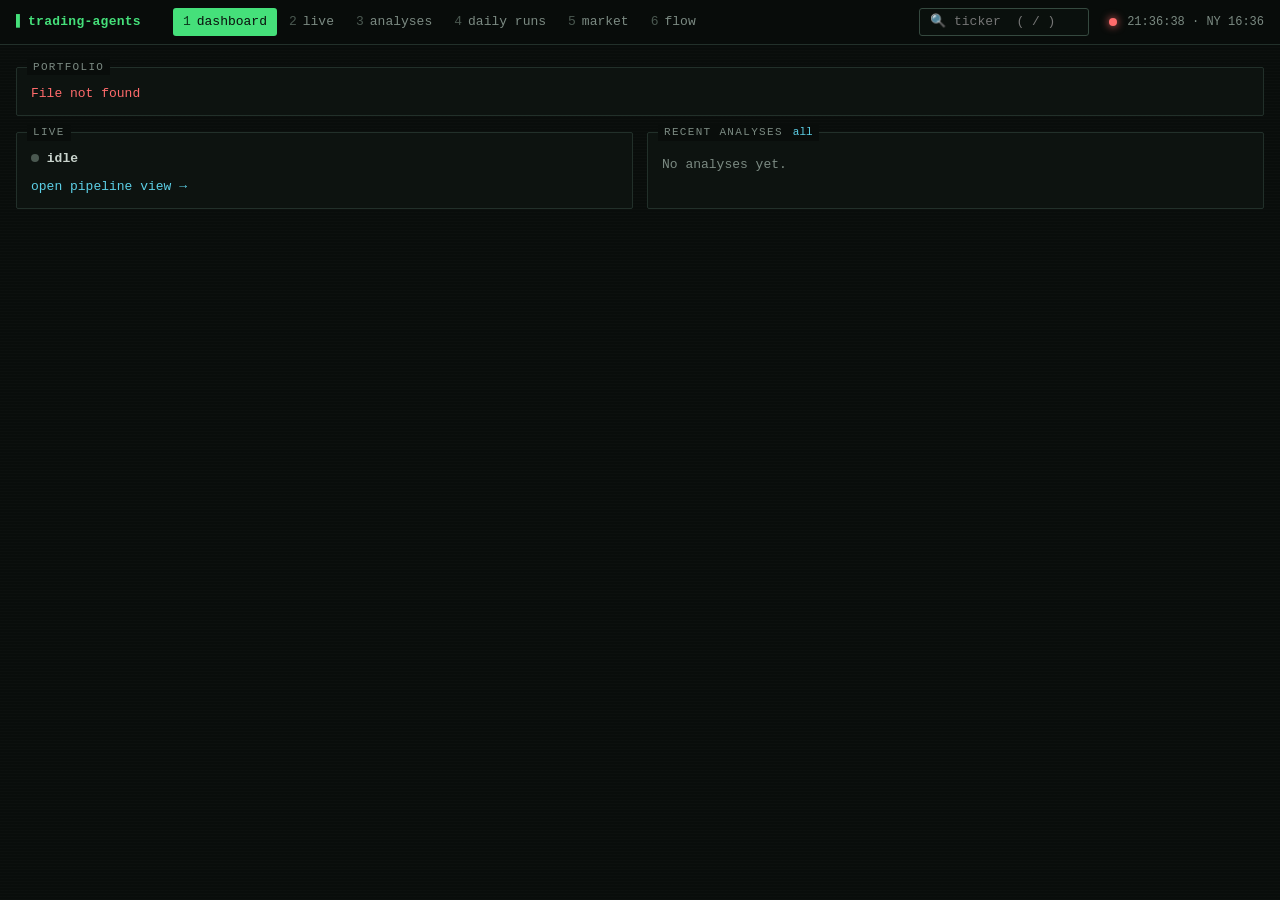
==== core/web/index.html @ e9c24a6c "Web UI, job queue, simulated account, admin page, CI/CD and server deployment - terminal-style web U" ====
<!doctype html>
<html lang="en">
<head>
  <meta charset="utf-8">
  <meta name="viewport" content="width=device-width, initial-scale=1">
  <title>trading-agents</title>
  <link rel="icon" href="data:image/svg+xml,%3Csvg xmlns='http://www.w3.org/2000/svg' viewBox='0 0 32 32'%3E%3Crect width='32' height='32' rx='6' fill='%230a0f0c'/%3E%3Cpath d='M6 22l7-7 5 4 8-10' fill='none' stroke='%2345e07a' stroke-width='3' stroke-linecap='round' stroke-linejoin='round'/%3E%3C/svg%3E">
  <link rel="stylesheet" href="style.css">
</head>
<body>
  <header id="top">
    <div class="brand"><span class="glyph">▌</span>trading-agents<span class="sub" id="modelTag"></span></div>
    <nav id="tabs"></nav>
    <form id="searchForm" autocomplete="off">
      <input id="search" list="tickerList" spellcheck="false" autocapitalize="characters" maxlength="8" placeholder="🔍 ticker  ( / )" aria-label="Search a ticker">
      <datalist id="tickerList"></datalist>
    </form>
    <div class="status"><span id="llmDot" class="dot" title="backend"></span><span id="clock"></span></div>
  </header>

  <main id="view"></main>

  <script src="charts.js"></script>
  <script src="flow.js"></script>
  <script src="app.js"></script>
</body>
</html>
---- core/web/style.css ----
:root {
  color-scheme: dark;
  --bg: #090d0b;
  --panel: #0d1310;
  --line: #22302a;
  --line-hi: #35493f;
  --fg: #c8d3cc;
  --dim: #7b8a82;
  --faint: #4a5850;
  --green: #45e07a;
  --amber: #ffb84d;
  --red: #ff6b6b;
  --cyan: #5ccfe6;
  --magenta: #d291ff;
  --blue: #6aa7ff;
  --mono: ui-monospace, "SF Mono", "JetBrains Mono", Menlo, Consolas, "Liberation Mono", monospace;
}
* { box-sizing: border-box; }
html { background: var(--bg); }
body {
  margin: 0; background: var(--bg); color: var(--fg); font: 13px/1.5 var(--mono);
  min-height: 100vh; display: flex; flex-direction: column;
  background-image: repeating-linear-gradient(0deg, rgba(255,255,255,0.012) 0 1px, transparent 1px 3px);
}
a { color: var(--cyan); text-decoration: none; cursor: pointer; }
a:hover { text-decoration: underline; }
::selection { background: #1d4a31; }
::-webkit-scrollbar { width: 10px; height: 10px; }
::-webkit-scrollbar-thumb { background: var(--line-hi); border-radius: 5px; }
::-webkit-scrollbar-track { background: transparent; }

/* header */
#top {
  position: sticky; top: 0; z-index: 10; display: flex; align-items: center; gap: 20px;
  padding: 8px 16px; background: rgba(9,13,11,0.94); backdrop-filter: blur(6px); border-bottom: 1px solid var(--line);
}
.brand { font-weight: 700; color: var(--green); white-space: nowrap; letter-spacing: .02em; }
.brand .glyph { margin-right: 4px; animation: blink 1.1s steps(1) infinite; }
.brand .sub { color: var(--dim); font-weight: 400; margin-left: 12px; font-size: 12px; }
nav { display: flex; gap: 2px; overflow-x: auto; flex: 1; min-width: 0; }
nav button {
  background: none; border: 0; color: var(--dim); font: inherit; padding: 4px 10px; cursor: pointer; white-space: nowrap; border-radius: 3px;
}
nav button b { color: var(--faint); font-weight: 400; margin-right: 6px; }
nav button:hover { color: var(--fg); background: #121a16; }
nav button.on { color: var(--bg); background: var(--green); }
nav button.on b { color: #0b3a1d; }
.status { display: flex; align-items: center; gap: 10px; color: var(--dim); white-space: nowrap; font-size: 12px; }
.dot { width: 8px; height: 8px; border-radius: 50%; background: var(--faint); display: inline-block; }
.dot.ok { background: var(--green); box-shadow: 0 0 8px var(--green); }
.dot.bad { background: var(--red); box-shadow: 0 0 8px var(--red); }
.dot.busy { background: var(--amber); box-shadow: 0 0 8px var(--amber); animation: pulse 1.2s ease-in-out infinite; }

/* layout */
main { flex: 1; padding: 6px 16px 24px; max-width: 1500px; width: 100%; margin: 0 auto; }
.grid { display: grid; gap: 0 14px; }
.g2 { grid-template-columns: 3fr 2fr; }
.g2e { grid-template-columns: 1fr 1fr; }
.g-runs { grid-template-columns: minmax(260px, 340px) 1fr; align-items: start; }
@media (max-width: 900px) {
  .g2, .g2e, .g-runs { grid-template-columns: 1fr; }
  #top { flex-wrap: wrap; gap: 8px; }
  .brand .sub { display: none; }
  nav { order: 3; flex-basis: 100%; }
  main { padding: 6px 10px 24px; }
}
.panel { position: relative; border: 1px solid var(--line); background: var(--panel); padding: 16px 14px 12px; margin-top: 16px; border-radius: 2px; min-width: 0; }
.panel > h2 {
  position: absolute; top: -9px; left: 10px; margin: 0; padding: 0 6px; background: var(--bg);
  font-size: 11px; font-weight: 500; text-transform: uppercase; letter-spacing: .12em; color: var(--dim);
}
.panel > h2 .r { color: var(--faint); margin-left: 10px; text-transform: none; letter-spacing: 0; }
.panel.hot { border-color: #2c5a3f; }

/* stat tiles */
.stats { display: grid; grid-template-columns: repeat(auto-fit, minmax(150px, 1fr)); gap: 14px; margin-top: 16px; }
.stat { border: 1px solid var(--line); background: var(--panel); padding: 8px 12px; border-radius: 2px; }
.stat .k { color: var(--dim); font-size: 11px; text-transform: uppercase; letter-spacing: .1em; }
.stat .v { font-size: 20px; font-weight: 600; margin-top: 2px; font-variant-numeric: tabular-nums; }
.stat .s { color: var(--dim); font-size: 12px; font-variant-numeric: tabular-nums; }

/* colours */
.g { color: var(--green); } .r { color: var(--red); } .a { color: var(--amber); } .c { color: var(--cyan); }
.m { color: var(--magenta); } .b { color: var(--blue); } .d { color: var(--dim); } .f { color: var(--faint); }
.pill { display: inline-block; padding: 0 8px; border: 1px solid currentColor; border-radius: 3px; font-size: 12px; font-weight: 600; line-height: 1.6; }
.pill.fill { color: var(--bg); border-color: transparent; }
.pill.fill.g { background: var(--green); color: var(--bg); } .pill.fill.r { background: var(--red); color: var(--bg); } .pill.fill.a { background: var(--amber); color: var(--bg); }
.pill.fill.d { background: var(--faint); color: var(--bg); }

/* tables */
table { width: 100%; border-collapse: collapse; font-variant-numeric: tabular-nums; }
th { text-align: left; font-weight: 500; color: var(--dim); font-size: 11px; text-transform: uppercase; letter-spacing: .08em; padding: 2px 10px 6px 0; border-bottom: 1px dashed var(--line-hi); }
td { padding: 4px 10px 4px 0; border-bottom: 1px dotted var(--line); vertical-align: top; }
tr:last-child td { border-bottom: 0; }
td.n, th.n { text-align: right; padding-right: 0; padding-left: 10px; }
.table-wrap { overflow-x: auto; }
tr.click { cursor: pointer; }
tr.click:hover td { background: #101a15; }
tr.sel td { background: #12251b; }

/* bars */
.bar { display: flex; align-items: center; gap: 10px; margin: 3px 0; }
.bar .lbl { width: 62px; flex: none; }
.bar .track { flex: 1; height: 10px; background: #141d18; border-radius: 1px; overflow: hidden; }
.bar .fill { height: 100%; background: var(--green); }
.bar .val { width: 150px; white-space: nowrap; text-align: right; flex: none; color: var(--dim); font-variant-numeric: tabular-nums; }
.progress { font-size: 14px; letter-spacing: 0; white-space: pre; }

/* pipeline */
.stage { border-left: 2px solid var(--line); padding: 2px 0 2px 14px; margin-left: 6px; }
.stage.done { border-color: #2c5a3f; } .stage.running { border-color: var(--amber); }
.stage summary { cursor: pointer; list-style: none; display: flex; gap: 10px; align-items: baseline; padding: 3px 0; }
.stage summary::-webkit-details-marker { display: none; }
.stage .ico { width: 14px; flex: none; text-align: center; }
.stage .nm { flex: 1; }
.stage .sec { color: var(--dim); font-variant-numeric: tabular-nums; }
.stage .out { white-space: pre-wrap; word-break: break-word; color: var(--fg); background: #0a100d; border: 1px solid var(--line); padding: 8px 10px; margin: 4px 0 8px; max-height: 340px; overflow: auto; }
.stage.pending summary { color: var(--faint); cursor: default; }
.spin { display: inline-block; animation: spin 1s steps(4) infinite; color: var(--amber); }
.log { max-height: 260px; overflow: auto; font-size: 12px; color: var(--dim); }
.log div { white-space: pre-wrap; word-break: break-word; }
.log .t { color: var(--faint); margin-right: 8px; }

/* misc */
.chips { display: flex; flex-wrap: wrap; gap: 6px; }
.chip { background: #111a15; border: 1px solid var(--line); color: var(--fg); font: inherit; padding: 1px 9px; cursor: pointer; border-radius: 3px; }
.chip:hover { border-color: var(--green); color: var(--green); }
.chip.on { background: var(--green); color: var(--bg); border-color: var(--green); }
.kv { display: grid; grid-template-columns: minmax(120px, auto) 1fr; gap: 1px 16px; }
.kv .k { color: var(--dim); } .kv .v { text-align: right; font-variant-numeric: tabular-nums; word-break: break-word; }
.prose { white-space: pre-wrap; word-break: break-word; }
.empty { color: var(--dim); padding: 6px 0; }
.news li { margin: 0 0 6px; list-style: none; }
ul.news { padding: 0; margin: 0; }
.tt { position: absolute; pointer-events: none; background: #060a08; border: 1px solid var(--line-hi); padding: 4px 8px; font-size: 12px; white-space: nowrap; z-index: 5; }
.chart { position: relative; }
.chart svg { display: block; width: 100%; overflow: visible; }
.legend { display: flex; gap: 14px; flex-wrap: wrap; color: var(--dim); font-size: 12px; margin-bottom: 4px; }
.legend i { display: inline-block; width: 12px; height: 2px; vertical-align: middle; margin-right: 5px; }
.split { display: flex; justify-content: space-between; gap: 12px; flex-wrap: wrap; align-items: baseline; }
.big { font-size: 26px; font-weight: 700; line-height: 1.1; }
.tabs2 { display: flex; gap: 4px; flex-wrap: wrap; margin-bottom: 10px; }

/* command line */
footer { position: sticky; bottom: 0; background: rgba(9,13,11,0.96); border-top: 1px solid var(--line); padding: 6px 16px 8px; backdrop-filter: blur(6px); z-index: 10; }
#cmdout { min-height: 0; color: var(--dim); white-space: pre-wrap; font-size: 12px; max-height: 120px; overflow: auto; }
#cmdout .err { color: var(--red); } #cmdout .ok { color: var(--green); }
#cmd { display: flex; align-items: center; gap: 10px; }
.prompt { color: var(--green); font-weight: 700; }
#cmdline { flex: 1; background: none; border: 0; outline: 0; color: var(--fg); font: inherit; caret-color: var(--green); padding: 4px 0; }
#cmdline::placeholder { color: var(--faint); }

@keyframes blink { 50% { opacity: 0; } }
@keyframes pulse { 50% { opacity: .35; } }
@keyframes spin { to { transform: rotate(360deg); } }
@media (prefers-reduced-motion: reduce) { .brand .glyph, .dot.busy, .spin { animation: none; } }

/* flow page */
svg.flow { width: 100%; height: auto; display: block; }
.fl-band { fill: #7b8a82; font-size: 11px; letter-spacing: .12em; font-family: inherit; }
.fl-box { fill: none; stroke: #22302a; stroke-dasharray: 4 5; }
.fl-node { cursor: pointer; outline: none; }
.fl-node rect { fill: #0d1310; stroke: var(--c); stroke-width: 1.2; opacity: .95; transition: fill .15s, stroke-width .15s; }
.fl-node:hover rect, .fl-node:focus rect { fill: #14201a; stroke-width: 2; }
.fl-node.sel rect { fill: #17271f; stroke-width: 2.6; }
.fl-node.run rect { animation: pulse 1.2s ease-in-out infinite; stroke-width: 3; }
.fl-t { fill: #c8d3cc; font-size: 12.5px; font-weight: 600; font-family: inherit; pointer-events: none; }
.fl-s { fill: #7b8a82; font-size: 10.5px; font-family: inherit; pointer-events: none; }
.fl-edge path { stroke: #35493f; stroke-width: 1.4; transition: stroke .15s; }
.fl-edge.hot path { stroke: #45e07a; stroke-width: 2.2; }
.fl-edge-lab { fill: #7b8a82; font-size: 10.5px; font-family: inherit; }

/* search + queue form */
#searchForm input { width: 130px; }
#searchForm input, .qform input {
  background: #0a100d; border: 1px solid var(--line-hi); color: var(--fg); font: inherit; padding: 3px 10px; border-radius: 3px; outline: none; width: 170px;
}
#searchForm input:focus, .qform input:focus { border-color: var(--green); }
.qform { display: flex; gap: 8px; flex-wrap: wrap; align-items: center; margin-bottom: 10px; }
.qform input { text-transform: uppercase; width: 140px; }
.btn { background: #123222; border: 1px solid #2c5a3f; color: var(--green); font: inherit; padding: 3px 14px; border-radius: 3px; cursor: pointer; }
.btn:hover { background: #17402b; }
.btn.warn { background: #3a1a1a; border-color: #6b3a3a; color: var(--red); }
.btn.warn:hover { background: #4a2020; }
.btn[disabled] { opacity: .5; cursor: wait; }
.msg { white-space: pre-wrap; margin: 6px 0; } .msg.err { color: var(--red); } .msg.ok { color: var(--green); }
.qrow { display: flex; gap: 12px; align-items: baseline; padding: 3px 0; border-bottom: 1px dotted var(--line); }
.qrow .pos { width: 34px; color: var(--dim); } .qrow .lbl { flex: 1; } .qrow .eta { color: var(--dim); }
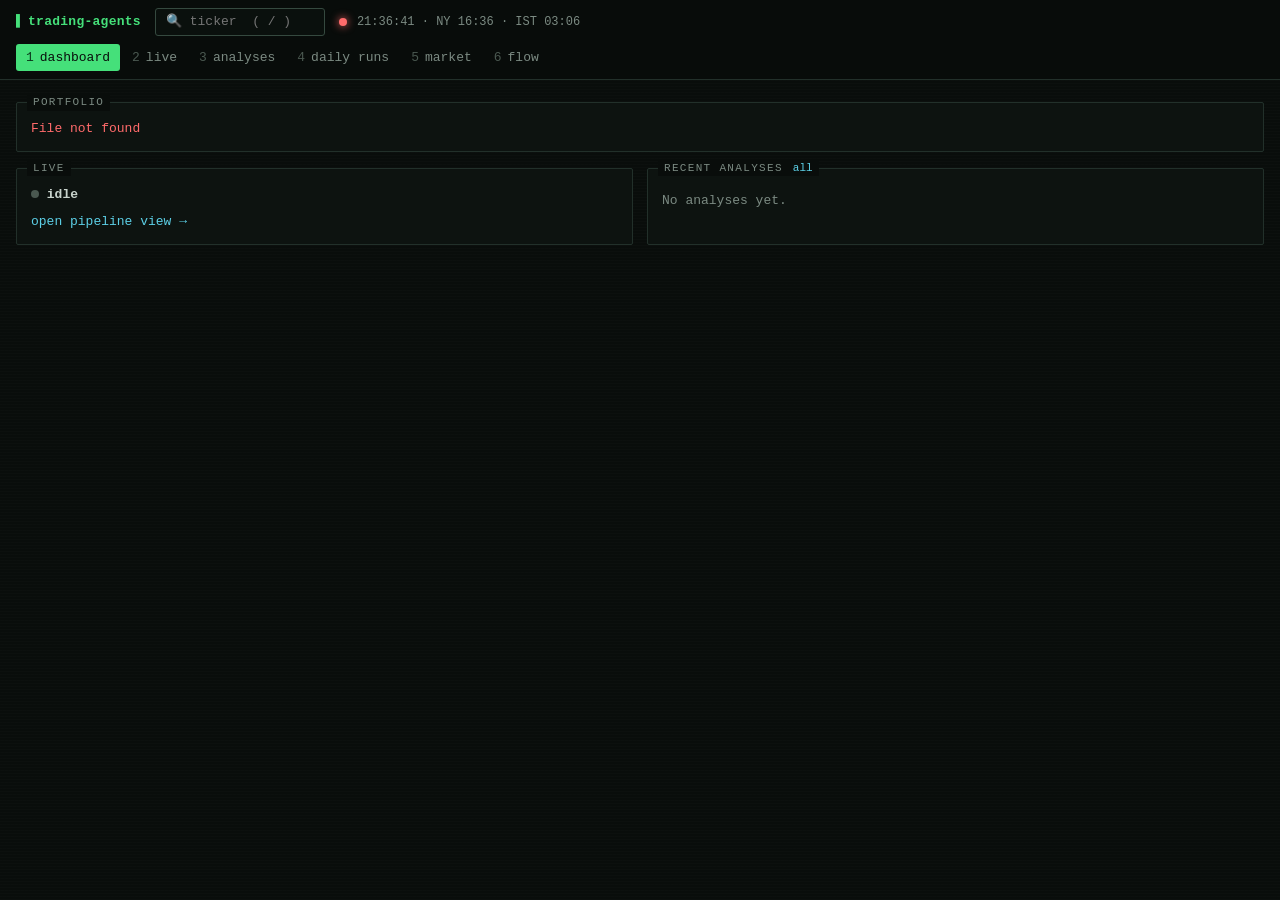
==== commit 8ac05542: "Add short selling, analyst-based screening and a separate India portfolio - Shorting: short/cover or" ====
--- a/core/web/index.html
+++ b/core/web/index.html
@@ -11,8 +11,9 @@
   <header id="top">
     <div class="brand"><span class="glyph">▌</span>trading-agents<span class="sub" id="modelTag"></span></div>
     <nav id="tabs"></nav>
+    <div class="mkt" id="mktSwitch" role="group" aria-label="Market" hidden></div>
     <form id="searchForm" autocomplete="off">
-      <input id="search" list="tickerList" spellcheck="false" autocapitalize="characters" maxlength="8" placeholder="🔍 ticker  ( / )" aria-label="Search a ticker">
+      <input id="search" list="tickerList" spellcheck="false" autocapitalize="characters" maxlength="20" placeholder="🔍 ticker  ( / )" aria-label="Search a ticker">
       <datalist id="tickerList"></datalist>
     </form>
     <div class="status"><span id="llmDot" class="dot" title="backend"></span><span id="clock"></span></div>
--- a/core/web/style.css
+++ b/core/web/style.css
@@ -45,6 +45,15 @@
 nav button:hover { color: var(--fg); background: #121a16; }
 nav button.on { color: var(--bg); background: var(--green); }
 nav button.on b { color: #0b3a1d; }
+.mkt { display: flex; gap: 4px; }
+.mkt[hidden] { display: none; }
+.mkt button {
+  background: none; border: 1px solid var(--line); color: var(--dim); font: inherit; padding: 3px 9px; cursor: pointer; white-space: nowrap; border-radius: 3px;
+}
+.mkt button .flag { font-size: 15px; margin-right: 2px; }
+.mkt button:hover { color: var(--fg); border-color: var(--faint); }
+.mkt button.on { color: var(--green); border-color: var(--green); background: #101c15; }
+.mkhead { margin-top: 12px; }
 .status { display: flex; align-items: center; gap: 10px; color: var(--dim); white-space: nowrap; font-size: 12px; }
 .dot { width: 8px; height: 8px; border-radius: 50%; background: var(--faint); display: inline-block; }
 .dot.ok { background: var(--green); box-shadow: 0 0 8px var(--green); }
@@ -57,11 +66,19 @@
 .g2 { grid-template-columns: 3fr 2fr; }
 .g2e { grid-template-columns: 1fr 1fr; }
 .g-runs { grid-template-columns: minmax(260px, 340px) 1fr; align-items: start; }
+/* the header is crowded (brand, tabs, market switch, search, two clocks): the tabs drop to a second row below 1280px */
+@media (max-width: 1280px) {
+  #top { flex-wrap: wrap; gap: 8px 14px; }
+  .brand .sub { display: none; }
+  nav { order: 3; flex-basis: 100%; }
+  .mkt { margin-left: auto; }
+}
 @media (max-width: 900px) {
   .g2, .g2e, .g-runs { grid-template-columns: 1fr; }
   #top { flex-wrap: wrap; gap: 8px; }
   .brand .sub { display: none; }
   nav { order: 3; flex-basis: 100%; }
+  .mkt { margin-left: auto; }
   main { padding: 6px 10px 24px; }
 }
 .panel { position: relative; border: 1px solid var(--line); background: var(--panel); padding: 16px 14px 12px; margin-top: 16px; border-radius: 2px; min-width: 0; }
@@ -76,7 +93,8 @@
 .stats { display: grid; grid-template-columns: repeat(auto-fit, minmax(150px, 1fr)); gap: 14px; margin-top: 16px; }
 .stat { border: 1px solid var(--line); background: var(--panel); padding: 8px 12px; border-radius: 2px; }
 .stat .k { color: var(--dim); font-size: 11px; text-transform: uppercase; letter-spacing: .1em; }
-.stat .v { font-size: 20px; font-weight: 600; margin-top: 2px; font-variant-numeric: tabular-nums; }
+.stat .v { font-size: 20px; font-weight: 600; margin-top: 2px; font-variant-numeric: tabular-nums; overflow-wrap: anywhere; }
+.stat .v.sm { font-size: 16px; }  /* ₹1,00,00,000.00 does not fit a tile at full size */
 .stat .s { color: var(--dim); font-size: 12px; font-variant-numeric: tabular-nums; }
 
 /* colours */
@@ -186,3 +204,5 @@
 .msg { white-space: pre-wrap; margin: 6px 0; } .msg.err { color: var(--red); } .msg.ok { color: var(--green); }
 .qrow { display: flex; gap: 12px; align-items: baseline; padding: 3px 0; border-bottom: 1px dotted var(--line); }
 .qrow .pos { width: 34px; color: var(--dim); } .qrow .lbl { flex: 1; } .qrow .eta { color: var(--dim); }
+
+.qform input:disabled, .chip:disabled, .btn:disabled { opacity: .4; cursor: not-allowed; }
